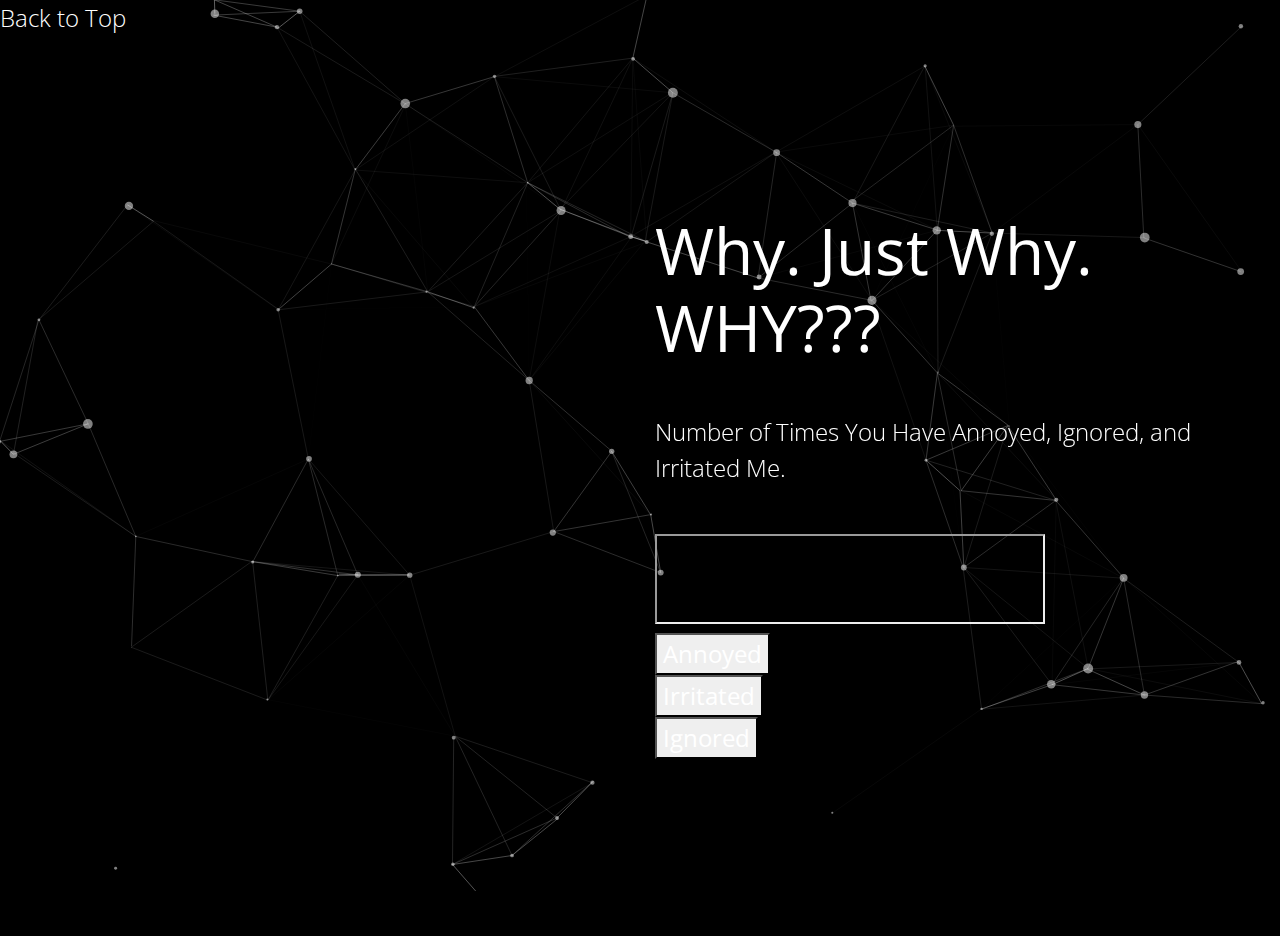
==== annoy.html @ 64d70cae "Update annoy.html" ====
<!DOCTYPE html>
<html>
<head>
  <meta charset="utf-8">
  <meta http-equiv="X-UA-Compatible" content="IE=edge">
  <meta name="viewport" content="width=device-width, initial-scale=1">

  <title>Annoying Counter</title>

  <link rel="stylesheet" href="https://fonts.googleapis.com/css?family=Open+Sans:300,400">  <!-- Google web font "Open Sans" -->
  <link rel="stylesheet" href="css/font-awesome.min.css">
  <link rel="stylesheet" href="css/bootstrap.min.css">
  
  <link rel="stylesheet" href="css/demo.css" />
  <link rel="stylesheet" href="css/templatemo-style.css">
  
  <script type="text/javascript" src="js/modernizr.custom.86080.js"></script>
  <script
		src="https://code.jquery.com/jquery-3.4.1.js"
		integrity="sha256-WpOohJOqMqqyKL9FccASB9O0KwACQJpFTUBLTYOVvVU="
		crossorigin="anonymous"></script>
	<script>
		function annoyUpdate (){
			fetch("https://api.apispreadsheets.com/data/1023/?query=SELECTAnnoyedFROM10216WHEREPerson='riddhu'/").then(res=>{
	if (res.status === 200){
		// SUCCESS
		res.json().then(data=>{
			const riddhuAnnoy = data
		}).catch(err => console.log(err))
	}
	else{
		// ERROR
	}
})

			fetch("https://api.apispreadsheets.com/data/10216/", {
				method: "POST",
				body: JSON.stringify({"data": {"Annoyed":riddhuAnnoy+1}, "query": "SELECTAnnoyedFROM10216WHEREPerson='riddhu'"}),
}).then(res =>{
	if (res.status === 201){
		// SUCCESS
	}
	else{
		// ERROR
	}
})
		}
	</script>
		
	</head>

	<body>

			<div id="particles-js"></div>
		
			<ul class="cb-slideshow">
	            <li></li>
	            <li></li>
	            <li></li>
	            <li></li>
	            <li></li>
	            <li></li>
	        </ul>

			<div class="container-fluid">
				<div class="row cb-slideshow-text-container ">
					<div class= "tm-content col-xl-6 col-sm-8 col-xs-8 ml-auto section">
					<header class="mb-5"><h1>Why. Just Why. WHY???</h1></header>
					<P class="mb-5">Number of Times You Have Annoyed, Ignored, and Irritated Me.</P>
					<!-- <h1><span id="js-rotating"><font size="73">+1 ANNOYED, +2 IRRITATED, +1 IGNORED</font></span></h1> -->
					<iframe width="390" height="90" src="https://docs.google.com/spreadsheets/d/e/2PACX-1vQP8FhB-Oh_e-TGpE-g66elMqiZWCD-vRn8CAOOBwJNgWKel7lTxtcMBPecHqR0e6Oa6ZJ0pxEq8YF1/pubhtml?gid=0&amp;single=true&amp;widget=false&amp;
					range=A1:D3&amp;chrome=false&amp;headers=false"></iframe>

		<form id="myForm">
		<button onclick='annoyUpdate()'>Annoyed</button>
		<br/>
		<button onclick='irrateUpdate()'>Irritated</button>
		<br/>
		<button onclick='ignoreUpdate()'>Ignored</button>
		<br/>
	</form>


					</div>

				</div>	
			</div>
	</body>

	<script type="text/javascript" src="js/particles.js"></script>
	<script type="text/javascript" src="js/app.js"></script>
	 <script src="js/jquery.min.js"></script> <!-- jQuery for Bootstrap's JavaScript plugins -->
    <script src="js/popper.min.js"></script> <!-- Popper tooltip library for Bootstrap -->
    <script src="js/bootstrap.min.js"></script> <!-- Bootstrap framework -->
    <script src="js/jquery.easing.min.js"></script> <!-- jQuery Easing for smooth scrolling between anchors -->
    <script src="js/swiper.min.js"></script> <!-- Swiper for image and text sliders -->
    <script src="js/jquery.magnific-popup.js"></script> <!-- Magnific Popup for lightboxes -->
    <script src="js/morphext.min.js"></script> <!-- Morphtext rotating text in the header -->
    <script src="js/isotope.pkgd.min.js"></script> <!-- Isotope for filter -->
    <script src="js/validator.min.js"></script> <!-- Validator.js - Bootstrap plugin that validates forms -->
     <script type="text/javascript" src="js/scripts.js"></script>
</html>
---- css/demo.css ----
@font-face {
    font-family: 'BebasNeueRegular';
    src: url('fonts/BebasNeue-webfont.eot');
    src: url('fonts/BebasNeue-webfont.eot?#iefix') format('embedded-opentype'),
         url('fonts/BebasNeue-webfont.woff') format('woff'),
         url('fonts/BebasNeue-webfont.ttf') format('truetype'),
         url('fonts/BebasNeue-webfont.svg#BebasNeueRegular') format('svg');
    font-weight: normal;
    font-style: normal;
}
/* CSS reset */
body,div,dl,dt,dd,ul,ol,li,h1,h2,h3,h4,h5,h6,pre,form,fieldset,input,textarea,p,blockquote,th,td { 
	margin:0;
	padding:0;
}
html,body {
	margin:0;
	padding:0;
}
table {
	border-collapse:collapse;
	border-spacing:0;
}
fieldset,img { 
	border:0;
}
input{
	border:1px solid #b0b0b0;
	padding:3px 5px 4px;
	color:#979797;
	width:190px;
}
address,caption,cite,code,dfn,th,var {
	font-style:normal;
	font-weight:normal;
}
ol,ul {
	list-style:none;
}
caption,th {
	text-align:left;
}
h1,h2,h3,h4,h5,h6 {
	font-size:100%;
	font-weight:normal;
}
q:before,q:after {
	content:'';
}
abbr,acronym { border:0;
}
/* General Demo Style */
body{
	font-family: Constantia, Palatino, "Palatino Linotype", "Palatino LT STD", Georgia, serif;
	background: #000;
	font-weight: 400;
	font-size: 15px;
	color: #aa3e03;
	overflow-y: scroll;
	overflow-x: hidden;
}
.ie7 body{
	overflow:hidden;
}
a{
	color: #333;
	text-decoration: none;
}
.container{
	position: relative;	
}
.clr{
	clear: both;
}
.container > header{
	padding: 30px 30px 10px 20px;
	margin: 0px 20px 10px 20px;
	position: relative;
	display: block;
	text-shadow: 1px 1px 1px rgba(0,0,0,0.2);
    text-align: left;
}
.container > header h1{
	font-family: 'BebasNeueRegular', 'Arial Narrow', Arial, sans-serif;
	font-size: 35px;
	line-height: 35px;
	position: relative;
	font-weight: 400;
	color: #fff;
	text-shadow: 1px 1px 1px rgba(0,0,0,0.3);
    padding: 0px 0px 5px 0px;
}
.container > header h1 span{

}
.container > header h2, p.info{
	font-size: 16px;
	font-style: italic;
	color: #f8f8f8;
	text-shadow: 1px 1px 1px rgba(0,0,0,0.6);
}
/* Header Style */
.codrops-top{
	font-family: Arial, sans-serif;
	line-height: 24px;
	font-size: 11px;
	width: 100%;
	background: #000;
	opacity: 0.9;
	text-transform: uppercase;
	z-index: 9999;
	position: relative;
	-moz-box-shadow: 1px 0px 2px #000;
	-webkit-box-shadow: 1px 0px 2px #000;
	box-shadow: 1px 0px 2px #000;
}
.codrops-top a{
	padding: 0px 10px;
	letter-spacing: 1px;
	color: #ddd;
	display: block;
	float: left;
}
.codrops-top a:hover{
	color: #fff;
}
.codrops-top span.right{
	float: right;
}
.codrops-top span.right a{
	float: none;
	display: inline;
}

p.codrops-demos{
	display: block;
	padding: 15px 0px;
}
p.codrops-demos a,
p.codrops-demos a.current-demo,
p.codrops-demos a.current-demo:hover{
    display: inline-block;
	border: 1px solid #6d0019;
	padding: 4px 10px 3px;
	font-size: 13px;
	line-height: 18px;
	margin: 2px 3px;
	font-weight: 800;
	-webkit-box-shadow: 0px 1px 1px rgba(0,0,0,0.1);
	-moz-box-shadow:0px 1px 1px rgba(0,0,0,0.1);
	box-shadow: 0px 1px 1px rgba(0,0,0,0.1);
	color:#fff;
	-webkit-border-radius: 5px;
	-moz-border-radius: 5px;
	border-radius: 5px;
	background: #a90329;
	background: -moz-linear-gradient(top, #a90329 0%, #8f0222 44%, #6d0019 100%);
	background: -webkit-gradient(linear, left top, left bottom, color-stop(0%,#a90329), color-stop(44%,#8f0222), color-stop(100%,#6d0019));
	background: -webkit-linear-gradient(top, #a90329 0%,#8f0222 44%,#6d0019 100%);
	background: -o-linear-gradient(top, #a90329 0%,#8f0222 44%,#6d0019 100%);
	background: -ms-linear-gradient(top, #a90329 0%,#8f0222 44%,#6d0019 100%);
	background: linear-gradient(top, #a90329 0%,#8f0222 44%,#6d0019 100%);
}
p.codrops-demos a:hover{
	background: #6d0019;
}
p.codrops-demos a:active{
	background: #6d0019;
	background: -moz-linear-gradient(top, #6d0019 0%, #8f0222 56%, #a90329 100%);
	background: -webkit-gradient(linear, left top, left bottom, color-stop(0%,#6d0019), color-stop(56%,#8f0222), color-stop(100%,#a90329));
	background: -webkit-linear-gradient(top, #6d0019 0%,#8f0222 56%,#a90329 100%);
	background: -o-linear-gradient(top, #6d0019 0%,#8f0222 56%,#a90329 100%);
	background: -ms-linear-gradient(top, #6d0019 0%,#8f0222 56%,#a90329 100%);
	background: linear-gradient(top, #6d0019 0%,#8f0222 56%,#a90329 100%);
	-webkit-box-shadow: 0px 1px 1px rgba(255,255,255,0.9);
	-moz-box-shadow:0px 1px 1px rgba(255,255,255,0.9);
	box-shadow: 0px 1px 1px rgba(255,255,255,0.9);
}
p.codrops-demos a.current-demo,
p.codrops-demos a.current-demo:hover{
	color: #A5727D;
	background: #6d0019;
}
/* Media Queries */
@media screen and (max-width: 767px) {
	.container > header{
		text-align: center;
	}
	p.codrops-demos {
		position: relative;
		top: auto;
		left: auto;
	}
}
---- css/templatemo-style.css ----
/*

Letter Template 

https://templatemo.com/tm-510-letter

*/

body {
	font-family: 'Open Sans', Helvetica, Arial, sans-serif;
	font-size: 24px;
	font-weight: 300;
	overflow-x: hidden;
	
}

a, button {
	transition: all 0.3s ease;
	color: #FFFFFF;
}

button:focus {
    outline: none;
}

a:hover {
	color: #FFFF00;
	text-decoration: underline;
}
a:focus {
	text-decoration: none;
	outline: none;
}

h1 {
	color: #FFFFFF;
	font-size: 4rem;	
}

p {
	color: #FFFFFF;	
}

#particles-js {
    position: absolute;
    top: 0;
    left: 0;
    z-index: 1000;
    width: 100%;
    height: 99%;
}

.cb-slideshow-text-container {
    height: 100vh;
    display: flex;
    align-items: center;
}

.tm-content {
    z-index: 1001;
}

.form-control::-webkit-input-placeholder { /* Chrome/Opera/Safari */
  color: white;
}
.form-control::-moz-placeholder { /* Firefox 19+ */
  color: white;
}
.form-control:-ms-input-placeholder { /* IE 10+ */
  color: white;
}
.form-control:-moz-placeholder { /* Firefox 18- */
  color: white;
}

.form-control::placeholder {
    color: white;
}

.form-control {  
    color: #FFFFFF;
    border-radius: .5rem;
    background-color: transparent;
    border: 1px solid #FFFFFF;
    padding-top: 10px;
    padding-bottom: 10px;
    font-size: 1.4rem;
    font-weight: 300;
    padding: 0.75rem 1.2rem;
}

.form-section {  
    color: #FFFFFF;
    background-color: transparent;
    margin-bottom: 100px;
    
}

.contact_email {
	color: #FFFFFF;
}
.tm-btn-subscribe {
	background-color: #006699;
	border-radius: .5rem;
    border-color: white;
	padding: 0.75rem 1.6rem;
    font-weight: 300;
    font-size: 1.4rem;
    cursor: pointer;
}

.tm-btn-subscribe:hover {
    background-color: #055278;
}

.tm-social-icons-container {
    margin: 10px;
}

.tm-social-link {
    border-color: #FFFFFF;
    color: black;
    display: inline-block;
    width: 50px;
    height: 50px;
    text-align: center;
}

.fa {
    color: #FFFFFF;
}

.footer-link {
    margin: 20px;
	font-size: 18px;
    position: absolute;
    bottom: 0;
    left: 0;
    color: white;
    text-align:center;
    width:100%;
    z-index: 1001;
}

/* Animation */
.cb-slideshow,
.cb-slideshow:after {
    position: fixed;
    width: 100%;
    height: 100%;
    top: 0px;
    left: 0px;
    z-index: 0;
}

.cb-slideshow li {
    width: 100%;
    height: 100%;
    position: absolute;
    top: 0px;
    left: 0px;
    color: transparent;
    background-size: cover;
    background-position: 50% 50%;
    background-repeat: none;
    opacity: 0;
    z-index: 0;
    -webkit-backface-visibility: hidden;
    -webkit-animation: imageAnimation 72s linear infinite 0s;
    -moz-animation: imageAnimation 72s linear infinite 0s;
    -o-animation: imageAnimation 72s linear infinite 0s;
    -ms-animation: imageAnimation 72s linear infinite 0s;
    animation: imageAnimation 72s linear infinite 0s;

}


.cb-slideshow li:nth-child(1) { 
    background-image: url(../img/both.jpg)
}
.cb-slideshow li:nth-child(2) { 
    background-image: url(../img/riddhi.jpg);
    -webkit-animation-delay: 12s;
    -moz-animation-delay: 12s;
    -o-animation-delay: 12s;
    -ms-animation-delay: 12s;
    animation-delay: 12s; 
}
.cb-slideshow li:nth-child(3) { 
    background-image: url(../img/puneet.jpg);
    -webkit-animation-delay: 24s;
    -moz-animation-delay: 24s;
    -o-animation-delay: 24s;
    -ms-animation-delay: 24s;
    animation-delay: 24s; 
}
.cb-slideshow li:nth-child(4) { 
    background-image: url(../img/both.jpg);
    animation-delay: 36s; 
}
.cb-slideshow li:nth-child(5) { 
    background-image: url(../img/riddhi.jpg);
    animation-delay: 48s; 
}
.cb-slideshow li:nth-child(6) { 
    background-image: url(../img/puneet.jpg);
    animation-delay: 60s; 
}


@keyframes imageAnimation { 
	0% {
	    opacity: 0;
	    animation-timing-function: ease-in;
	}
	8% {
	    opacity: 1;
	    transform: scale(1.15);
	    animation-timing-function: ease-out;
	}
	17% {
	    opacity: 1;
	    transform: scale(1.20);
	}
	25% {
	    opacity: 0;
	    transform: scale(1.40);
	}
	100% { opacity: 0 }
}


@media screen and (max-width: 1140px) { 
    .cb-slideshow li div h3 { font-size: 140px }
}
@media screen and (max-width: 600px) { 
    .cb-slideshow li div h3 { font-size: 80px }
	.tm-content {
		margin-top: 80px;
	}
}

@media screen and (max-width: 576px) { 
    .cb-slideshow li div h3 { font-size: 80px }
	
	.tm-btn-subscribe {
		margin-top: 20px;
	}
}
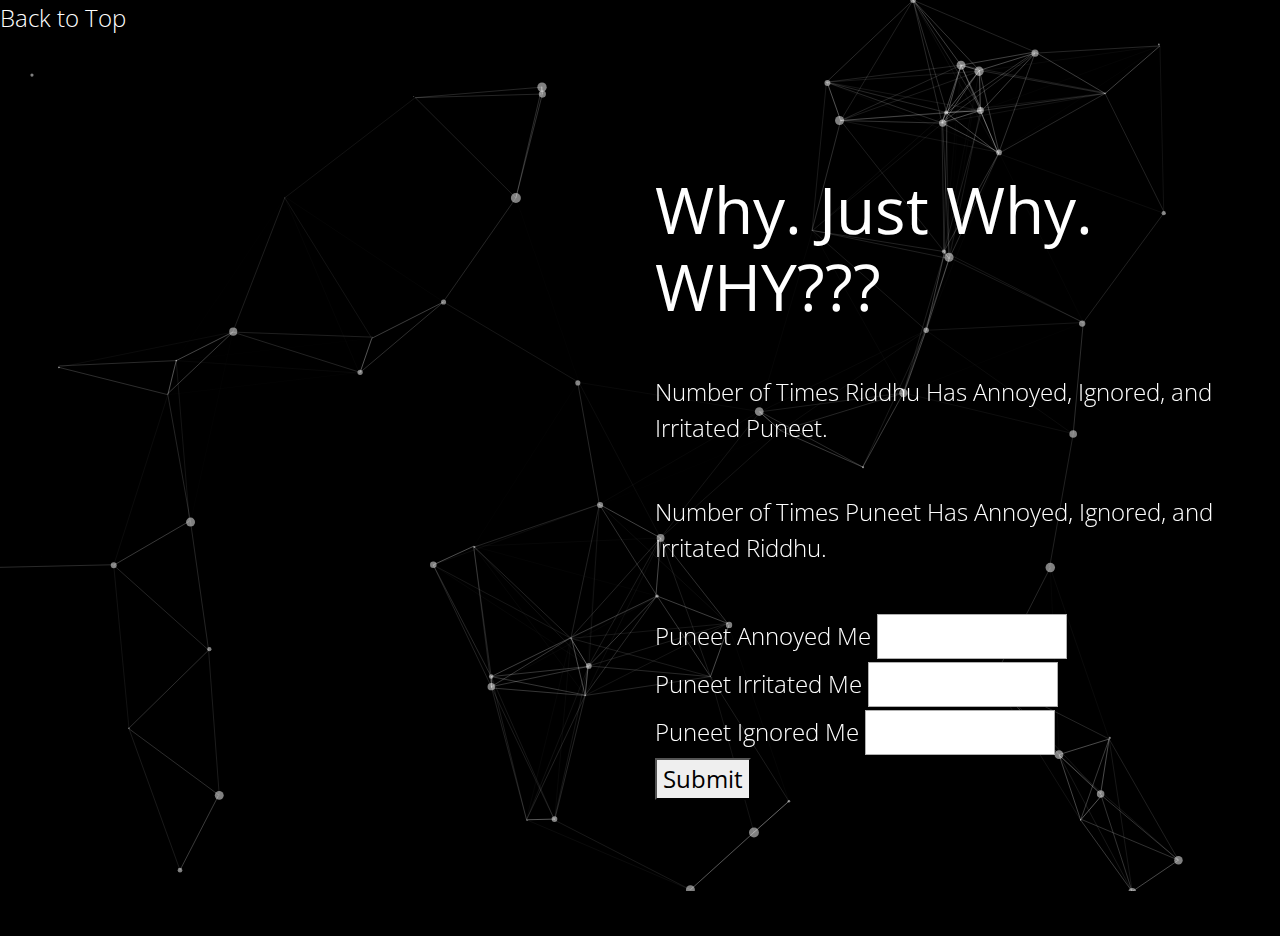
==== commit 9f0726d9: "Update annoy.html" ====
--- a/annoy.html
+++ b/annoy.html
@@ -19,33 +19,23 @@
 		src="https://code.jquery.com/jquery-3.4.1.js"
 		integrity="sha256-WpOohJOqMqqyKL9FccASB9O0KwACQJpFTUBLTYOVvVU="
 		crossorigin="anonymous"></script>
+
 	<script>
-		function annoyUpdate (){
-			fetch("https://api.apispreadsheets.com/data/1023/?query=SELECTAnnoyedFROM10216WHEREPerson='riddhu'/").then(res=>{
-	if (res.status === 200){
-		// SUCCESS
-		res.json().then(data=>{
-			const riddhuAnnoy = data
-		}).catch(err => console.log(err))
-	}
-	else{
-		// ERROR
-	}
-})
-
-			fetch("https://api.apispreadsheets.com/data/10216/", {
-				method: "POST",
-				body: JSON.stringify({"data": {"Annoyed":riddhuAnnoy+1}, "query": "SELECTAnnoyedFROM10216WHEREPerson='riddhu'"}),
-}).then(res =>{
-	if (res.status === 201){
-		// SUCCESS
-	}
-	else{
-		// ERROR
-	}
-})
+		function SubForm (){
+			$.ajax({
+				url:"https://api.apispreadsheets.com/data/10216/",
+				type:"post",
+				data:$("#myForm").serializeArray(),
+				success: function(){
+					alert("Form Data Submitted :)")
+				},
+				error: function(){
+					alert("There was an error :(")
+				}
+			});
 		}
 	</script>
+
 		
 	</head>
 
@@ -66,26 +56,208 @@
 				<div class="row cb-slideshow-text-container ">
 					<div class= "tm-content col-xl-6 col-sm-8 col-xs-8 ml-auto section">
 					<header class="mb-5"><h1>Why. Just Why. WHY???</h1></header>
-					<P class="mb-5">Number of Times You Have Annoyed, Ignored, and Irritated Me.</P>
-					<!-- <h1><span id="js-rotating"><font size="73">+1 ANNOYED, +2 IRRITATED, +1 IGNORED</font></span></h1> -->
-					<iframe width="390" height="90" src="https://docs.google.com/spreadsheets/d/e/2PACX-1vQP8FhB-Oh_e-TGpE-g66elMqiZWCD-vRn8CAOOBwJNgWKel7lTxtcMBPecHqR0e6Oa6ZJ0pxEq8YF1/pubhtml?gid=0&amp;single=true&amp;widget=false&amp;
-					range=A1:D3&amp;chrome=false&amp;headers=false"></iframe>
-
-		<form id="myForm">
-		<button onclick='annoyUpdate()'>Annoyed</button>
+					<P class="mb-5">Number of Times Riddhu Has Annoyed, Ignored, and Irritated Puneet.</P>
+					<h1><font size="73"><div id="p_an"> </div></font></h1>
+					<h1><font size="73"><div id="p_ir"> </div></font></h1>
+					<h1><font size="73"><div id="p_ig"> </div></font></h1>
+
+					<P class="mb-5">Number of Times Puneet Has Annoyed, Ignored, and Irritated Riddhu.</P>
+					<h1><font size="73"><div id="r_an"> </div></font></h1>
+					<h1><font size="73"><div id="r_ir"> </div></font></h1>
+					<h1><font size="73"><div id="r_ig"> </div></font></h1>
+
+<!-- 					<iframe width="300" height="90" src="https://docs.google.com/spreadsheets/d/e/2PACX-1vQP8FhB-Oh_e-TGpE-g66elMqiZWCD-vRn8CAOOBwJNgWKel7lTxtcMBPecHqR0e6Oa6ZJ0pxEq8YF1/pubhtml?gid=0&amp;single=true&amp;widget=false&amp;
+					range=A1:C3&amp;chrome=false&amp;headers=false"></iframe><br>
+					<iframe width="310" height="90" src="https://docs.google.com/spreadsheets/d/e/2PACX-1vQP8FhB-Oh_e-TGpE-g66elMqiZWCD-vRn8CAOOBwJNgWKel7lTxtcMBPecHqR0e6Oa6ZJ0pxEq8YF1/pubhtml?gid=0&amp;single=true&amp;widget=false&amp;
+					range=D1:F3&amp;chrome=false&amp;headers=false"></iframe> -->
+
+		<font color = 'white'><form id="myForm">
+		<label>Puneet Annoyed Me</label>
+		<input name="Annoyed_1" />
 		<br/>
-		<button onclick='irrateUpdate()'>Irritated</button>
+		<label>Puneet Irritated Me</label>
+		<input name="Irritated_1" />
 		<br/>
-		<button onclick='ignoreUpdate()'>Ignored</button>
+		<label>Puneet Ignored Me</label>
+		<input name="Ignored_1" />
 		<br/>
-	</form>
+	</form></font>
+	<button onclick='SubForm()' id='submit_btn'><font color = 'black'>Submit</font></button>
 
 
 					</div>
 
 				</div>	
 			</div>
+
+<script>
+	fetch("https://api.apispreadsheets.com/data/10216/?dataFormat=column").then(res=>{
+	if (res.status === 200){
+		// SUCCESS
+		res.json().then(data=>document.getElementById('p_an').innerHTML = '+ ' + data["Annoyed_2"][0]+' ANNOYED')
+	}
+	else{
+		// ERROR
+	}
+})
+</script>
+
+<script>
+	fetch("https://api.apispreadsheets.com/data/10216/?dataFormat=column").then(res=>{
+	if (res.status === 200){
+		// SUCCESS
+		res.json().then(data=>document.getElementById('p_ir').innerHTML = '+ ' + data["Irritated_2"][0]+' IRRITATED')
+	}
+	else{
+		// ERROR
+	}
+})
+</script>
+
+<script>
+	fetch("https://api.apispreadsheets.com/data/10216/?dataFormat=column").then(res=>{
+	if (res.status === 200){
+		// SUCCESS
+		res.json().then(data=>document.getElementById('p_ig').innerHTML = '+ ' + data["Ignored_2"][0]+' IGNORED')
+	}
+	else{
+		// ERROR
+	}
+})
+</script>
+
+
+<script>
+	fetch("https://api.apispreadsheets.com/data/10216/?dataFormat=column").then(res=>{
+	if (res.status === 200){
+		// SUCCESS
+		res.json().then(data=>document.getElementById('r_an').innerHTML = '+ ' + data["Annoyed_1"][0]+' ANNOYED')
+	}
+	else{
+		// ERROR
+	}
+})
+</script>
+
+<script>
+	fetch("https://api.apispreadsheets.com/data/10216/?dataFormat=column").then(res=>{
+	if (res.status === 200){
+		// SUCCESS
+		res.json().then(data=>document.getElementById('r_ir').innerHTML = '+ ' + data["Irritated_1"][0]+' IRRITATED')
+	}
+	else{
+		// ERROR
+	}
+})
+</script>
+
+<script>
+	fetch("https://api.apispreadsheets.com/data/10216/?dataFormat=column").then(res=>{
+	if (res.status === 200){
+		// SUCCESS
+		res.json().then(data=>document.getElementById('r_ig').innerHTML = '+ ' + data["Ignored_1"][0]+' IGNORED')
+	}
+	else{
+		// ERROR
+	}
+})
+</script>
+
+<!-- ----------------------------------------------------------------------------------- -->
+
+	<script>
+		document.getElementById("submit_btn").addEventListener("click", p_an_func);
+
+function p_an_func() {
+	fetch("https://api.apispreadsheets.com/data/10216/?dataFormat=column").then(res=>{
+	if (res.status === 200){
+		// SUCCESS
+		res.json().then(data=>document.getElementById('p_an').innerHTML = '+ ' + data["Annoyed_2"][0]+' ANNOYED')
+	}
+	else{
+		// ERROR
+	}
+})}
+</script>
+
+<script>
+			document.getElementById("submit_btn").addEventListener("click", p_ir_func);
+
+function p_ir_func() {
+	fetch("https://api.apispreadsheets.com/data/10216/?dataFormat=column").then(res=>{
+	if (res.status === 200){
+		// SUCCESS
+		res.json().then(data=>document.getElementById('p_ir').innerHTML = '+ ' + data["Irritated_2"][0]+' IRRITATED')
+	}
+	else{
+		// ERROR
+	}
+})}
+</script>
+
+<script>
+			document.getElementById("submit_btn").addEventListener("click", p_ig_func);
+
+function p_ig_func() {
+	fetch("https://api.apispreadsheets.com/data/10216/?dataFormat=column").then(res=>{
+	if (res.status === 200){
+		// SUCCESS
+		res.json().then(data=>document.getElementById('p_ig').innerHTML = '+ ' + data["Ignored_2"][0]+' IGNORED')
+	}
+	else{
+		// ERROR
+	}
+})}
+</script>
+
+
+<script>
+			document.getElementById("submit_btn").addEventListener("click", r_an_func);
+
+function r_an_func() {
+	fetch("https://api.apispreadsheets.com/data/10216/?dataFormat=column").then(res=>{
+	if (res.status === 200){
+		// SUCCESS
+		res.json().then(data=>document.getElementById('r_an').innerHTML = '+ ' + data["Annoyed_1"][0]+' ANNOYED')
+	}
+	else{
+		// ERROR
+	}
+})}
+</script>
+
+<script>
+				document.getElementById("submit_btn").addEventListener("click", r_ir_func);
+
+function r_ir_func() {
+	fetch("https://api.apispreadsheets.com/data/10216/?dataFormat=column").then(res=>{
+	if (res.status === 200){
+		// SUCCESS
+		res.json().then(data=>document.getElementById('r_ir').innerHTML = '+ ' + data["Irritated_1"][0]+' IRRITATED')
+	}
+	else{
+		// ERROR
+	}
+})}
+</script>
+
+<script>
+				document.getElementById("submit_btn").addEventListener("click", r_ig_func);
+
+function r_ig_func() {
+	fetch("https://api.apispreadsheets.com/data/10216/?dataFormat=column").then(res=>{
+	if (res.status === 200){
+		// SUCCESS
+		res.json().then(data=>document.getElementById('r_ig').innerHTML = '+ ' + data["Ignored_1"][0]+' IGNORED')
+	}
+	else{
+		// ERROR
+	}
+})}
+</script>
 	</body>
+
+
 
 	<script type="text/javascript" src="js/particles.js"></script>
 	<script type="text/javascript" src="js/app.js"></script>
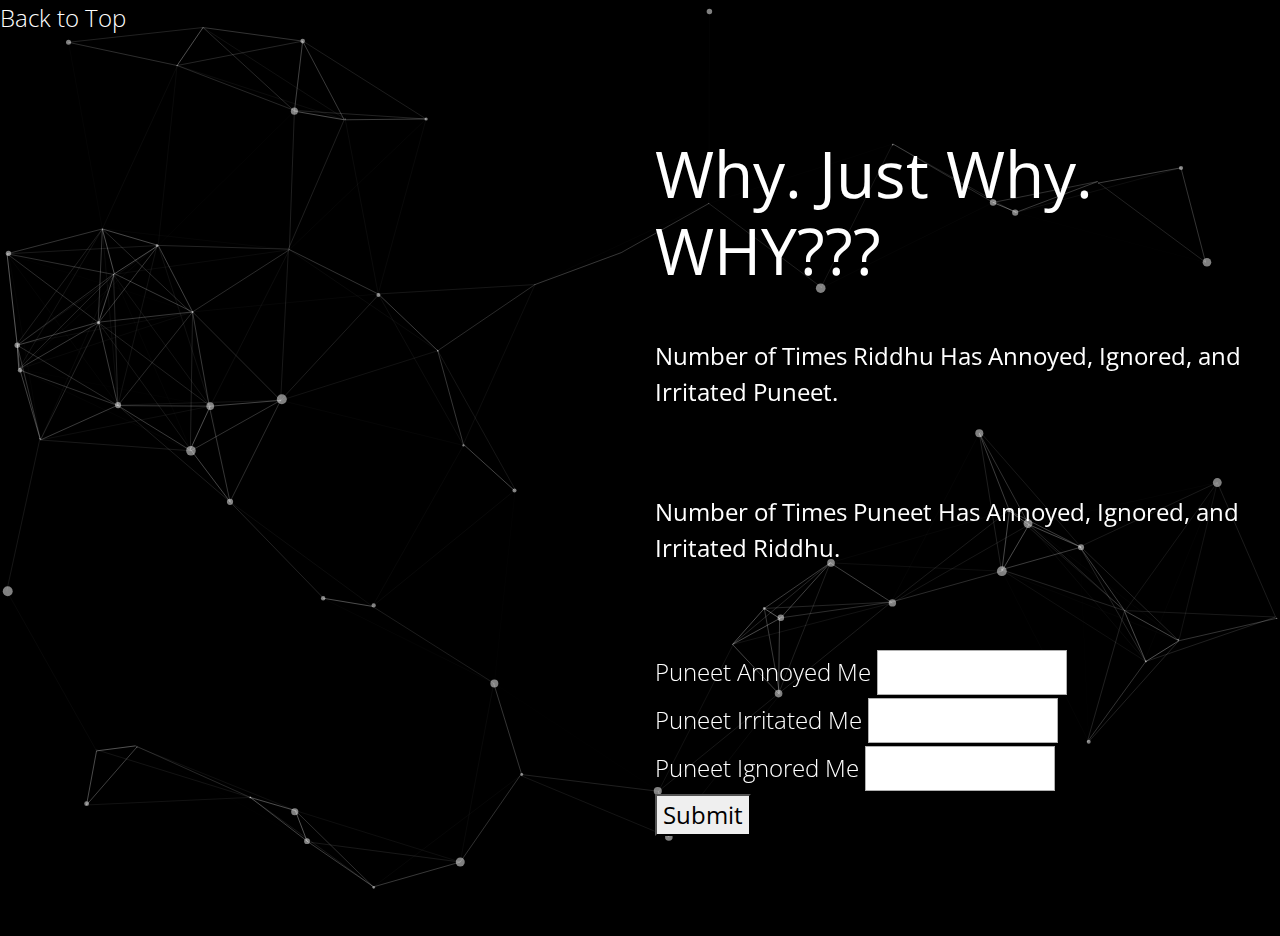
==== commit 21e5b451: "Update annoy.html" ====
--- a/annoy.html
+++ b/annoy.html
@@ -56,15 +56,15 @@
 				<div class="row cb-slideshow-text-container ">
 					<div class= "tm-content col-xl-6 col-sm-8 col-xs-8 ml-auto section">
 					<header class="mb-5"><h1>Why. Just Why. WHY???</h1></header>
-					<P class="mb-5">Number of Times Riddhu Has Annoyed, Ignored, and Irritated Puneet.</P>
-					<h1><font size="73"><div id="p_an"> </div></font></h1>
-					<h1><font size="73"><div id="p_ir"> </div></font></h1>
-					<h1><font size="73"><div id="p_ig"> </div></font></h1>
-
-					<P class="mb-5">Number of Times Puneet Has Annoyed, Ignored, and Irritated Riddhu.</P>
-					<h1><font size="73"><div id="r_an"> </div></font></h1>
-					<h1><font size="73"><div id="r_ir"> </div></font></h1>
-					<h1><font size="73"><div id="r_ig"> </div></font></h1>
+					<P class="mb-5"><b><font size="5">Number of Times Riddhu Has Annoyed, Ignored, and Irritated Puneet.</font></b></P>
+					<h1><font size="5"><div id="p_an"> </div></font></h1>
+					<h1><font size="5"><div id="p_ir"> </div></font></h1>
+					<h1><font size="5"><div id="p_ig"> </div></font></h1><br>
+
+					<P class="mb-5"><b><font size="5">Number of Times Puneet Has Annoyed, Ignored, and Irritated Riddhu.</font></b></P>
+					<h1><font size="5"><div id="r_an"> </div></font></h1>
+					<h1><font size="5"><div id="r_ir"> </div></font></h1>
+					<h1><font size="5"><div id="r_ig"> </div></font></h1><br>
 
 <!-- 					<iframe width="300" height="90" src="https://docs.google.com/spreadsheets/d/e/2PACX-1vQP8FhB-Oh_e-TGpE-g66elMqiZWCD-vRn8CAOOBwJNgWKel7lTxtcMBPecHqR0e6Oa6ZJ0pxEq8YF1/pubhtml?gid=0&amp;single=true&amp;widget=false&amp;
 					range=A1:C3&amp;chrome=false&amp;headers=false"></iframe><br>
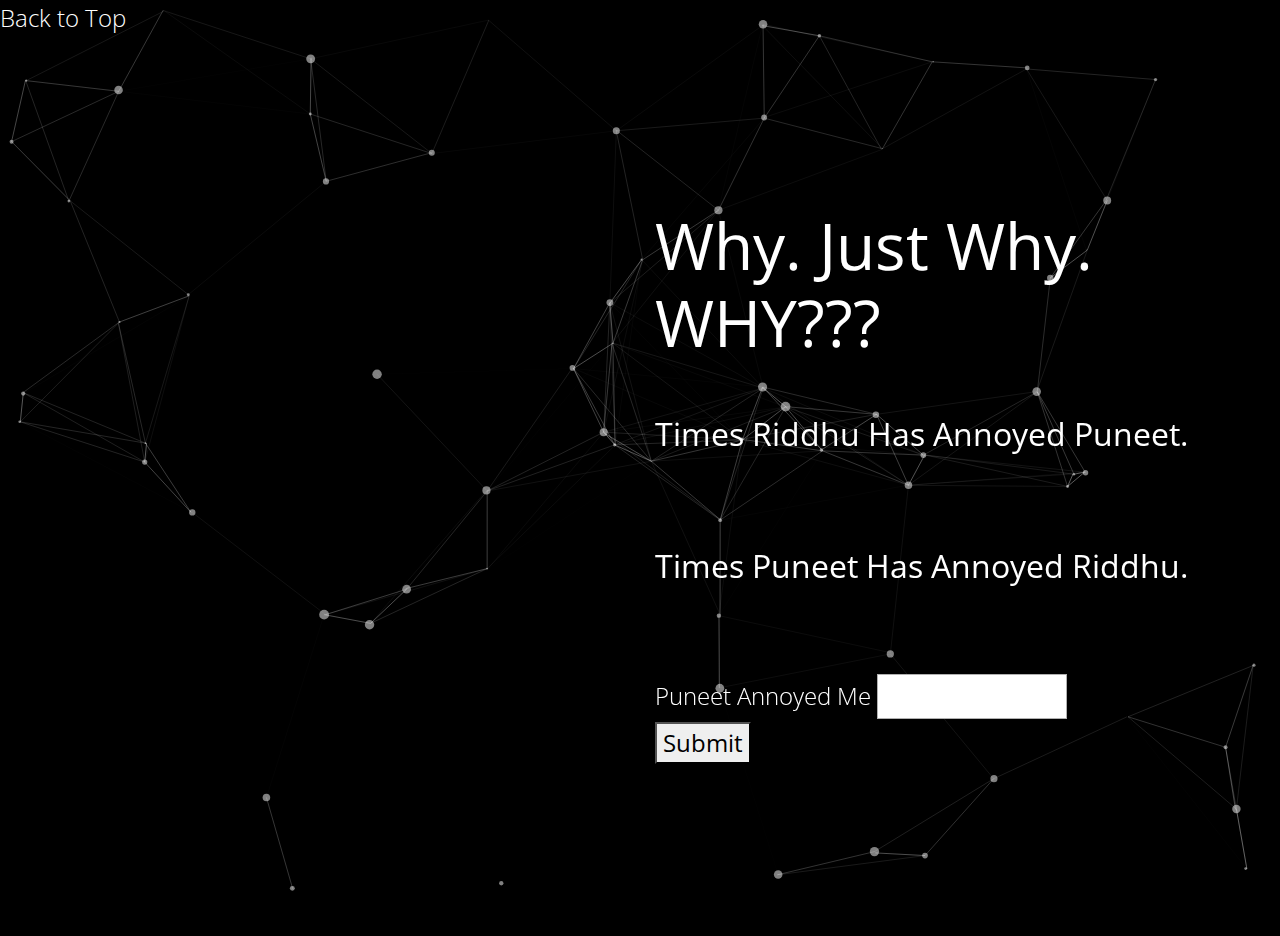
==== commit 47513e76: "Update annoy.html" ====
--- a/annoy.html
+++ b/annoy.html
@@ -56,15 +56,15 @@
 				<div class="row cb-slideshow-text-container ">
 					<div class= "tm-content col-xl-6 col-sm-8 col-xs-8 ml-auto section">
 					<header class="mb-5"><h1>Why. Just Why. WHY???</h1></header>
-					<P class="mb-5"><b><font size="5">Number of Times Riddhu Has Annoyed, Ignored, and Irritated Puneet.</font></b></P>
-					<h1><font size="5"><div id="p_an"> </div></font></h1>
-					<h1><font size="5"><div id="p_ir"> </div></font></h1>
-					<h1><font size="5"><div id="p_ig"> </div></font></h1><br>
-
-					<P class="mb-5"><b><font size="5">Number of Times Puneet Has Annoyed, Ignored, and Irritated Riddhu.</font></b></P>
-					<h1><font size="5"><div id="r_an"> </div></font></h1>
-					<h1><font size="5"><div id="r_ir"> </div></font></h1>
-					<h1><font size="5"><div id="r_ig"> </div></font></h1><br>
+					<P class="mb-5"><b><font size="6">Times Riddhu Has Annoyed Puneet.</font></b></P>
+					<h1><font size="6"><div id="p_an"> </div></font></h1>
+					<!-- <h1><font size="5"><div id="p_ir"> </div></font></h1>
+					<h1><font size="5"><div id="p_ig"> </div></font></h1> --><br>
+
+					<P class="mb-5"><b><font size="6">Times Puneet Has Annoyed Riddhu.</font></b></P>
+					<h1><font size="6"><div id="r_an"> </div></font></h1>
+					<!-- <h1><font size="5"><div id="r_ir"> </div></font></h1>
+					<h1><font size="5"><div id="r_ig"> </div></font></h1> --><br>
 
 <!-- 					<iframe width="300" height="90" src="https://docs.google.com/spreadsheets/d/e/2PACX-1vQP8FhB-Oh_e-TGpE-g66elMqiZWCD-vRn8CAOOBwJNgWKel7lTxtcMBPecHqR0e6Oa6ZJ0pxEq8YF1/pubhtml?gid=0&amp;single=true&amp;widget=false&amp;
 					range=A1:C3&amp;chrome=false&amp;headers=false"></iframe><br>
@@ -75,12 +75,12 @@
 		<label>Puneet Annoyed Me</label>
 		<input name="Annoyed_1" />
 		<br/>
-		<label>Puneet Irritated Me</label>
+<!-- 		<label>Puneet Irritated Me</label>
 		<input name="Irritated_1" />
 		<br/>
 		<label>Puneet Ignored Me</label>
 		<input name="Ignored_1" />
-		<br/>
+		<br/> -->
 	</form></font>
 	<button onclick='SubForm()' id='submit_btn'><font color = 'black'>Submit</font></button>
 
@@ -102,7 +102,7 @@
 })
 </script>
 
-<script>
+<!-- <script>
 	fetch("https://api.apispreadsheets.com/data/10216/?dataFormat=column").then(res=>{
 	if (res.status === 200){
 		// SUCCESS
@@ -112,9 +112,9 @@
 		// ERROR
 	}
 })
-</script>
-
-<script>
+</script> -->
+
+<!-- <script>
 	fetch("https://api.apispreadsheets.com/data/10216/?dataFormat=column").then(res=>{
 	if (res.status === 200){
 		// SUCCESS
@@ -124,7 +124,7 @@
 		// ERROR
 	}
 })
-</script>
+</script> -->
 
 
 <script>
@@ -139,7 +139,7 @@
 })
 </script>
 
-<script>
+<!-- <script>
 	fetch("https://api.apispreadsheets.com/data/10216/?dataFormat=column").then(res=>{
 	if (res.status === 200){
 		// SUCCESS
@@ -149,9 +149,9 @@
 		// ERROR
 	}
 })
-</script>
-
-<script>
+</script> -->
+
+<!-- <script>
 	fetch("https://api.apispreadsheets.com/data/10216/?dataFormat=column").then(res=>{
 	if (res.status === 200){
 		// SUCCESS
@@ -161,7 +161,7 @@
 		// ERROR
 	}
 })
-</script>
+</script> -->
 
 <!-- ----------------------------------------------------------------------------------- -->
 
@@ -180,7 +180,7 @@
 })}
 </script>
 
-<script>
+<!-- <script>
 			document.getElementById("submit_btn").addEventListener("click", p_ir_func);
 
 function p_ir_func() {
@@ -194,8 +194,8 @@
 	}
 })}
 </script>
-
-<script>
+ -->
+<!-- <script>
 			document.getElementById("submit_btn").addEventListener("click", p_ig_func);
 
 function p_ig_func() {
@@ -208,7 +208,7 @@
 		// ERROR
 	}
 })}
-</script>
+</script> -->
 
 
 <script>
@@ -226,7 +226,7 @@
 })}
 </script>
 
-<script>
+<!-- <script>
 				document.getElementById("submit_btn").addEventListener("click", r_ir_func);
 
 function r_ir_func() {
@@ -254,7 +254,7 @@
 		// ERROR
 	}
 })}
-</script>
+</script> -->
 	</body>
 
 
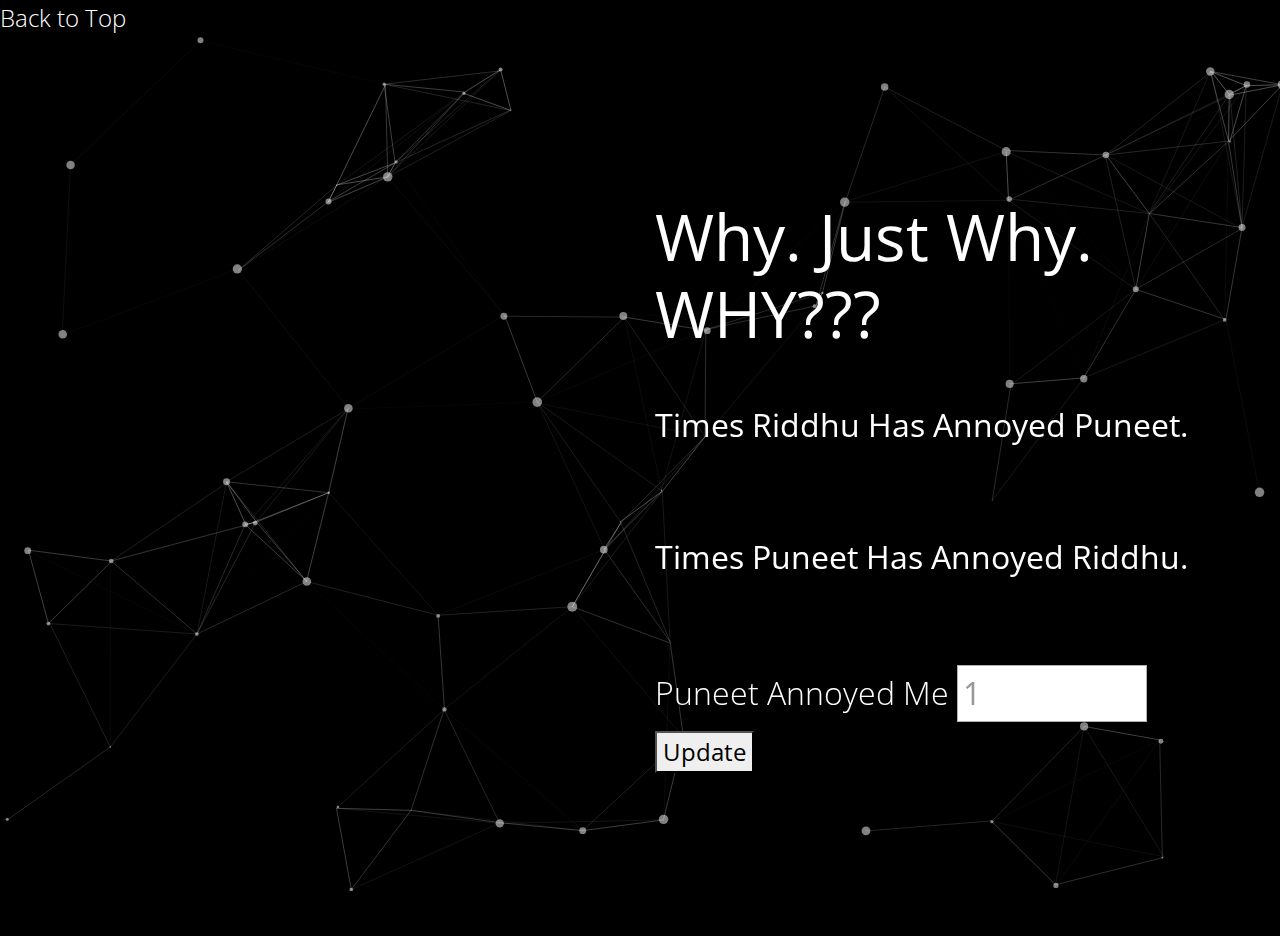
==== commit a7dc01a0: "Update annoy.html" ====
--- a/annoy.html
+++ b/annoy.html
@@ -27,10 +27,10 @@
 				type:"post",
 				data:$("#myForm").serializeArray(),
 				success: function(){
-					alert("Form Data Submitted :)")
+					alert("Annoyed Level Updated :(")
 				},
 				error: function(){
-					alert("There was an error :(")
+					alert("Annoyed Level Update Failed :)")
 				}
 			});
 		}
@@ -71,9 +71,9 @@
 					<iframe width="310" height="90" src="https://docs.google.com/spreadsheets/d/e/2PACX-1vQP8FhB-Oh_e-TGpE-g66elMqiZWCD-vRn8CAOOBwJNgWKel7lTxtcMBPecHqR0e6Oa6ZJ0pxEq8YF1/pubhtml?gid=0&amp;single=true&amp;widget=false&amp;
 					range=D1:F3&amp;chrome=false&amp;headers=false"></iframe> -->
 
-		<font color = 'white'><form id="myForm">
+		<font color = 'white' size=6><form id="myForm">
 		<label>Puneet Annoyed Me</label>
-		<input name="Annoyed_1" />
+		<input name="Annoyed_1" value=1 />
 		<br/>
 <!-- 		<label>Puneet Irritated Me</label>
 		<input name="Irritated_1" />
@@ -82,7 +82,7 @@
 		<input name="Ignored_1" />
 		<br/> -->
 	</form></font>
-	<button onclick='SubForm()' id='submit_btn'><font color = 'black'>Submit</font></button>
+	<button onclick='SubForm()' id='submit_btn'><font color = 'black'>Update</font></button>
 
 
 					</div>
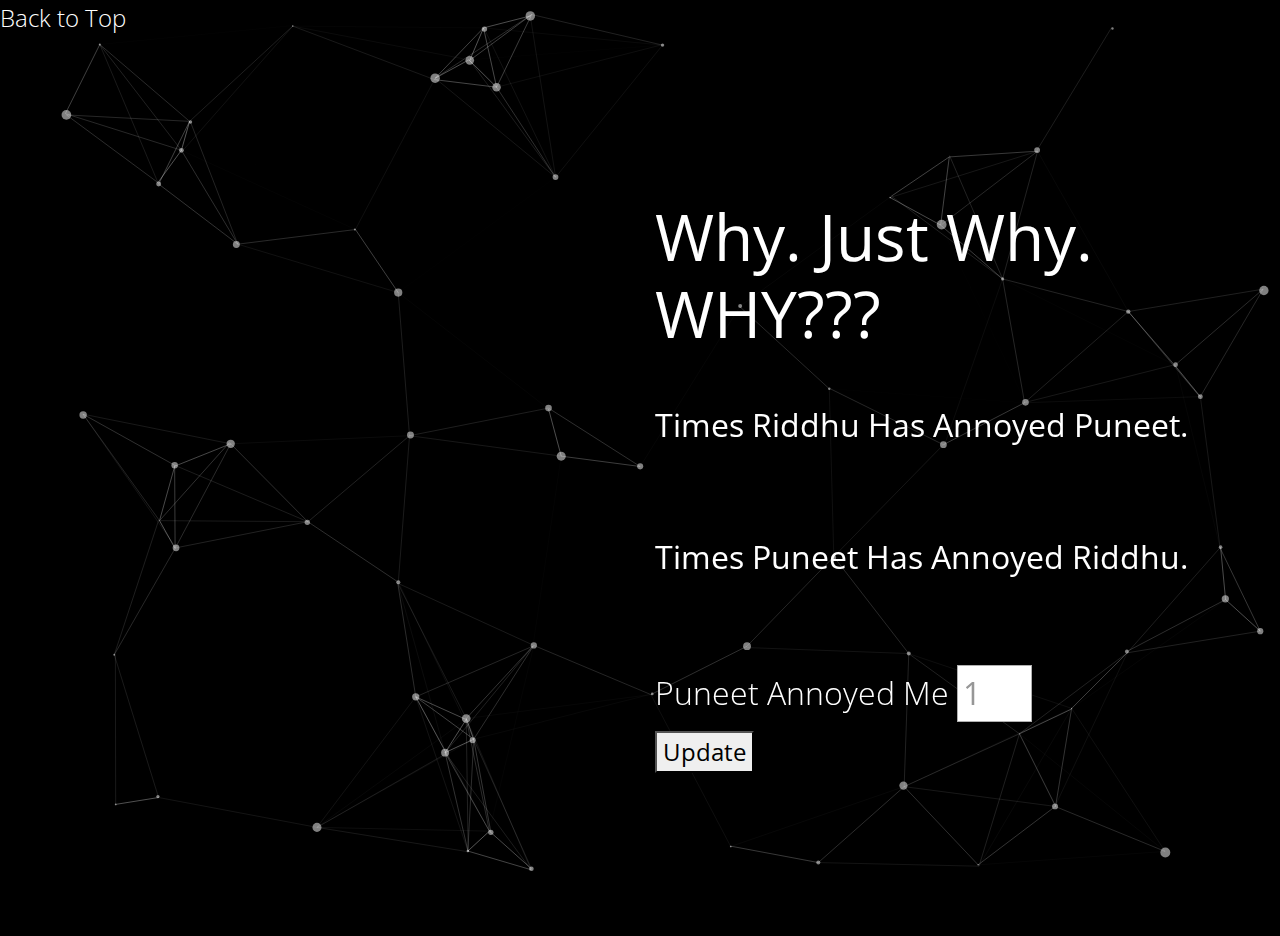
==== commit cb3fa113: "Update annoy.html" ====
--- a/annoy.html
+++ b/annoy.html
@@ -73,7 +73,7 @@
 
 		<font color = 'white' size=6><form id="myForm">
 		<label>Puneet Annoyed Me</label>
-		<input name="Annoyed_1" value=1 />
+		<input name="Annoyed_1" type="text" value=1 style="width: 75px;"/>
 		<br/>
 <!-- 		<label>Puneet Irritated Me</label>
 		<input name="Irritated_1" />
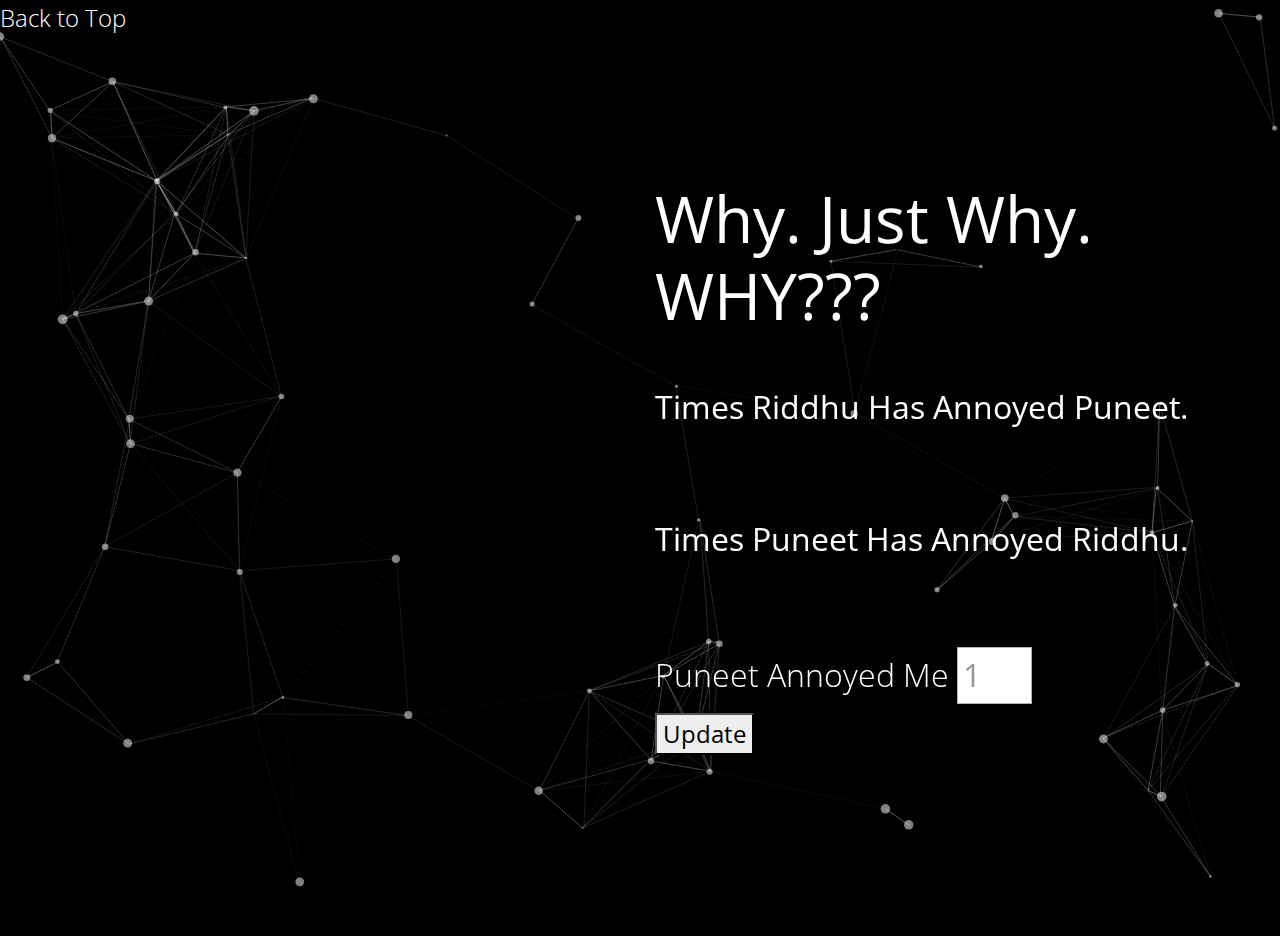
==== commit 3d99df4c: "Update annoy.html" ====
--- a/annoy.html
+++ b/annoy.html
@@ -82,7 +82,7 @@
 		<input name="Ignored_1" />
 		<br/> -->
 	</form></font>
-	<button onclick='SubForm()' id='submit_btn'><font color = 'black'>Update</font></button>
+	<button onclick='SubForm()' id='submit_btn'><font color = 'black'>Update</font></button><br><br>
 
 
 					</div>
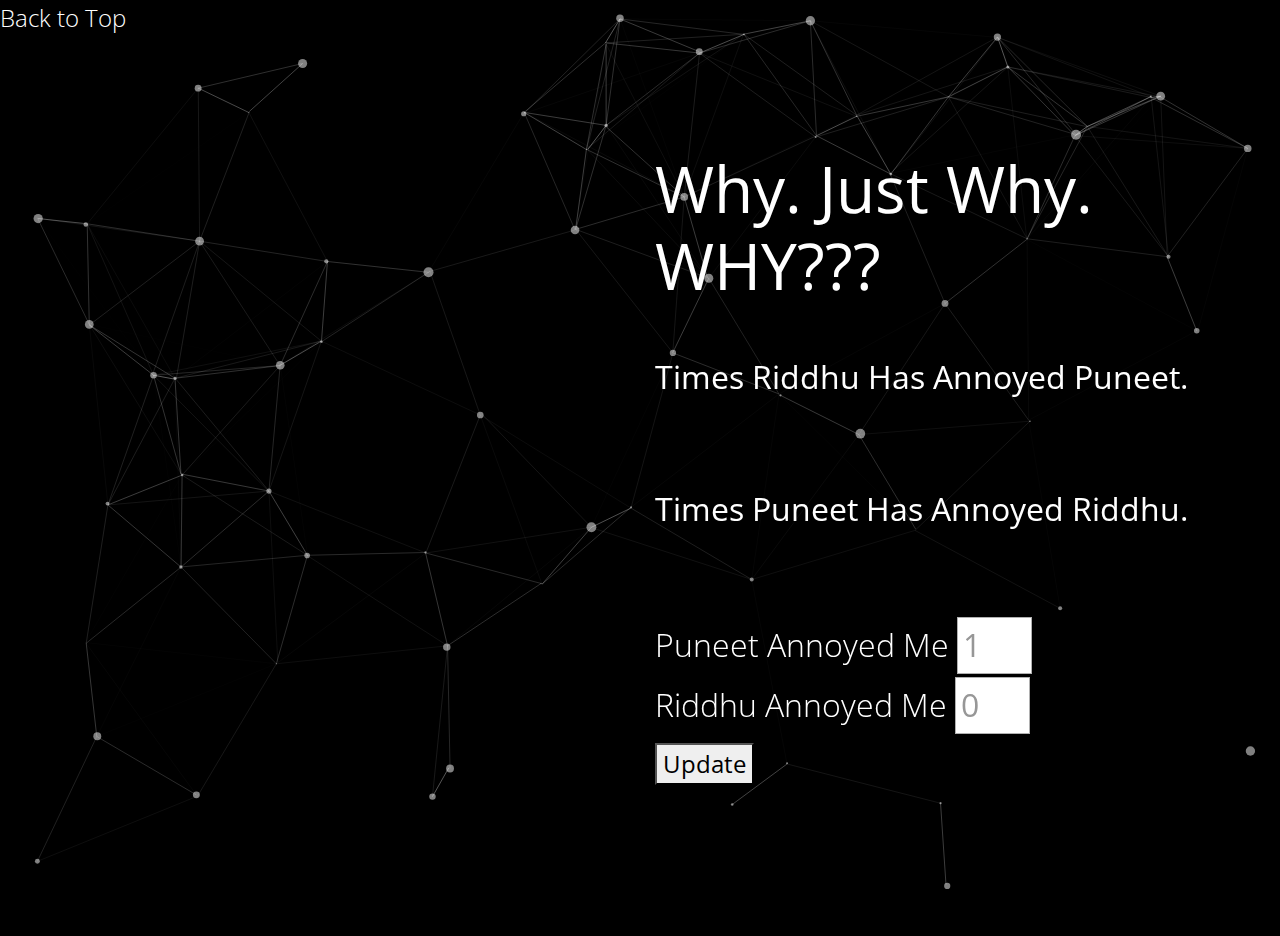
==== commit 69e1d935: "Update annoy.html" ====
--- a/annoy.html
+++ b/annoy.html
@@ -73,8 +73,13 @@
 
 		<font color = 'white' size=6><form id="myForm">
 		<label>Puneet Annoyed Me</label>
-		<input name="Annoyed_1" type="text" value=1 style="width: 75px;"/>
+		<input name="Annoyed_r" type="text" value=1 style="width: 75px;"/>
 		<br/>
+
+		<label>Riddhu Annoyed Me</label>
+		<input name="Annoyed_p" type="text" value=0 style="width: 75px;"/>
+		<br/>
+
 <!-- 		<label>Puneet Irritated Me</label>
 		<input name="Irritated_1" />
 		<br/>
@@ -94,7 +99,7 @@
 	fetch("https://api.apispreadsheets.com/data/10216/?dataFormat=column").then(res=>{
 	if (res.status === 200){
 		// SUCCESS
-		res.json().then(data=>document.getElementById('p_an').innerHTML = '+ ' + data["Annoyed_2"][0]+' ANNOYED')
+		res.json().then(data=>document.getElementById('p_an').innerHTML = '+ ' + data["Annoyed_p"][0]+' ANNOYED')
 	}
 	else{
 		// ERROR
@@ -131,7 +136,7 @@
 	fetch("https://api.apispreadsheets.com/data/10216/?dataFormat=column").then(res=>{
 	if (res.status === 200){
 		// SUCCESS
-		res.json().then(data=>document.getElementById('r_an').innerHTML = '+ ' + data["Annoyed_1"][0]+' ANNOYED')
+		res.json().then(data=>document.getElementById('r_an').innerHTML = '+ ' + data["Annoyed_r"][0]+' ANNOYED')
 	}
 	else{
 		// ERROR
@@ -172,7 +177,7 @@
 	fetch("https://api.apispreadsheets.com/data/10216/?dataFormat=column").then(res=>{
 	if (res.status === 200){
 		// SUCCESS
-		res.json().then(data=>document.getElementById('p_an').innerHTML = '+ ' + data["Annoyed_2"][0]+' ANNOYED')
+		res.json().then(data=>document.getElementById('p_an').innerHTML = '+ ' + data["Annoyed_p"][0]+' ANNOYED')
 	}
 	else{
 		// ERROR
@@ -218,7 +223,7 @@
 	fetch("https://api.apispreadsheets.com/data/10216/?dataFormat=column").then(res=>{
 	if (res.status === 200){
 		// SUCCESS
-		res.json().then(data=>document.getElementById('r_an').innerHTML = '+ ' + data["Annoyed_1"][0]+' ANNOYED')
+		res.json().then(data=>document.getElementById('r_an').innerHTML = '+ ' + data["Annoyed_r"][0]+' ANNOYED')
 	}
 	else{
 		// ERROR
